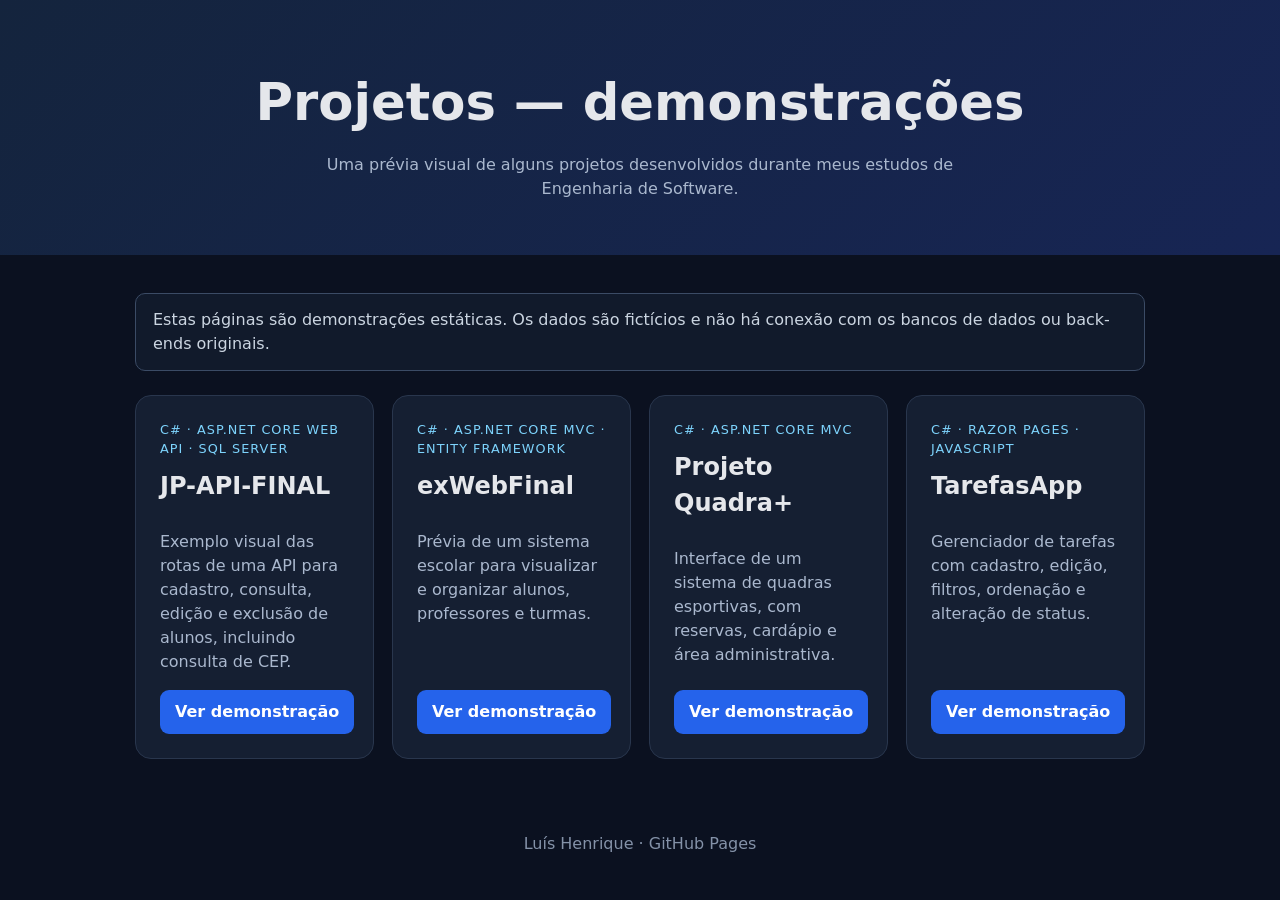
==== docs/index.html @ 918a4bb5 "Adiciona demonstrações estáticas para GitHub Pages" ====
<!doctype html>
<html lang="pt-BR"><head><meta charset="utf-8"><meta name="viewport" content="width=device-width,initial-scale=1"><title>Demonstrações | Luís Henrique</title>
<style>
*{box-sizing:border-box}body{margin:0;background:#0b1120;color:#e5e7eb;font:16px/1.5 system-ui,Arial}header{padding:64px 22px 42px;text-align:center;background:linear-gradient(135deg,#14243d,#172554)}header p{color:#aab8ce;max-width:650px;margin:12px auto}h1{font-size:clamp(2rem,5vw,3.2rem);margin:0}main{max-width:1050px;margin:38px auto;padding:0 20px}.grid{display:grid;grid-template-columns:repeat(auto-fit,minmax(230px,1fr));gap:18px}.card{background:#151f32;border:1px solid #29364d;border-radius:16px;padding:24px;display:flex;flex-direction:column;min-height:230px}.tag{color:#7dd3fc;font-size:.8rem;text-transform:uppercase;letter-spacing:.08em}.card h2{margin:10px 0}.card p{color:#aab8ce;flex:1}.card a{display:inline-block;background:#2563eb;color:white;text-decoration:none;padding:10px 15px;border-radius:9px;font-weight:600;width:max-content}.card a:hover{background:#1d4ed8}footer{text-align:center;color:#8492a8;padding:35px 15px}.note{margin:24px 0;padding:14px 17px;border:1px solid #3b4b65;border-radius:10px;color:#cbd5e1;background:#111a2b}
</style></head><body><header><h1>Projetos — demonstrações</h1><p>Uma prévia visual de alguns projetos desenvolvidos durante meus estudos de Engenharia de Software.</p></header><main><div class="note">Estas páginas são demonstrações estáticas. Os dados são fictícios e não há conexão com os bancos de dados ou back-ends originais.</div><section class="grid">
<article class="card"><span class="tag">C# · ASP.NET Core Web API · SQL Server</span><h2>JP-API-FINAL</h2><p>Exemplo visual das rotas de uma API para cadastro, consulta, edição e exclusão de alunos, incluindo consulta de CEP.</p><a href="./jp-api/">Ver demonstração</a></article>
<article class="card"><span class="tag">C# · ASP.NET Core MVC · Entity Framework</span><h2>exWebFinal</h2><p>Prévia de um sistema escolar para visualizar e organizar alunos, professores e turmas.</p><a href="./exweb/">Ver demonstração</a></article>
<article class="card"><span class="tag">C# · ASP.NET Core MVC</span><h2>Projeto Quadra+</h2><p>Interface de um sistema de quadras esportivas, com reservas, cardápio e área administrativa.</p><a href="./quadra/">Ver demonstração</a></article>
<article class="card"><span class="tag">C# · Razor Pages · JavaScript</span><h2>TarefasApp</h2><p>Gerenciador de tarefas com cadastro, edição, filtros, ordenação e alteração de status.</p><a href="./tarefas/">Ver demonstração</a></article>
</section></main><footer>Luís Henrique · GitHub Pages</footer></body></html>
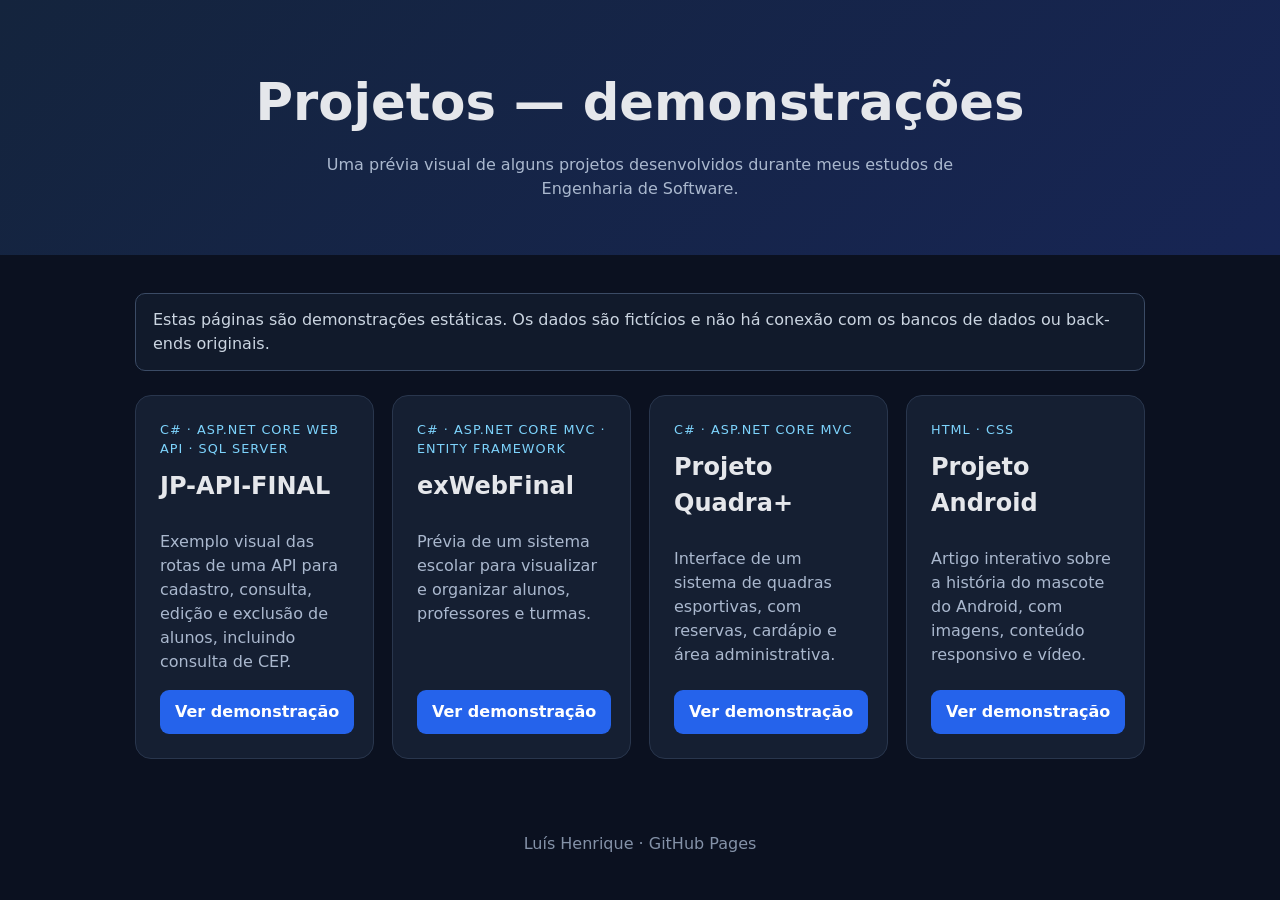
==== commit 3ae79364: "Substitui TarefasApp pelo Projeto Android na página de demonstrações" ====
--- a/docs/index.html
+++ b/docs/index.html
@@ -6,5 +6,5 @@
 <article class="card"><span class="tag">C# · ASP.NET Core Web API · SQL Server</span><h2>JP-API-FINAL</h2><p>Exemplo visual das rotas de uma API para cadastro, consulta, edição e exclusão de alunos, incluindo consulta de CEP.</p><a href="./jp-api/">Ver demonstração</a></article>
 <article class="card"><span class="tag">C# · ASP.NET Core MVC · Entity Framework</span><h2>exWebFinal</h2><p>Prévia de um sistema escolar para visualizar e organizar alunos, professores e turmas.</p><a href="./exweb/">Ver demonstração</a></article>
 <article class="card"><span class="tag">C# · ASP.NET Core MVC</span><h2>Projeto Quadra+</h2><p>Interface de um sistema de quadras esportivas, com reservas, cardápio e área administrativa.</p><a href="./quadra/">Ver demonstração</a></article>
-<article class="card"><span class="tag">C# · Razor Pages · JavaScript</span><h2>TarefasApp</h2><p>Gerenciador de tarefas com cadastro, edição, filtros, ordenação e alteração de status.</p><a href="./tarefas/">Ver demonstração</a></article>
+<article class="card"><span class="tag">HTML · CSS</span><h2>Projeto Android</h2><p>Artigo interativo sobre a história do mascote do Android, com imagens, conteúdo responsivo e vídeo.</p><a href="./android/">Ver demonstração</a></article>
 </section></main><footer>Luís Henrique · GitHub Pages</footer></body></html>
